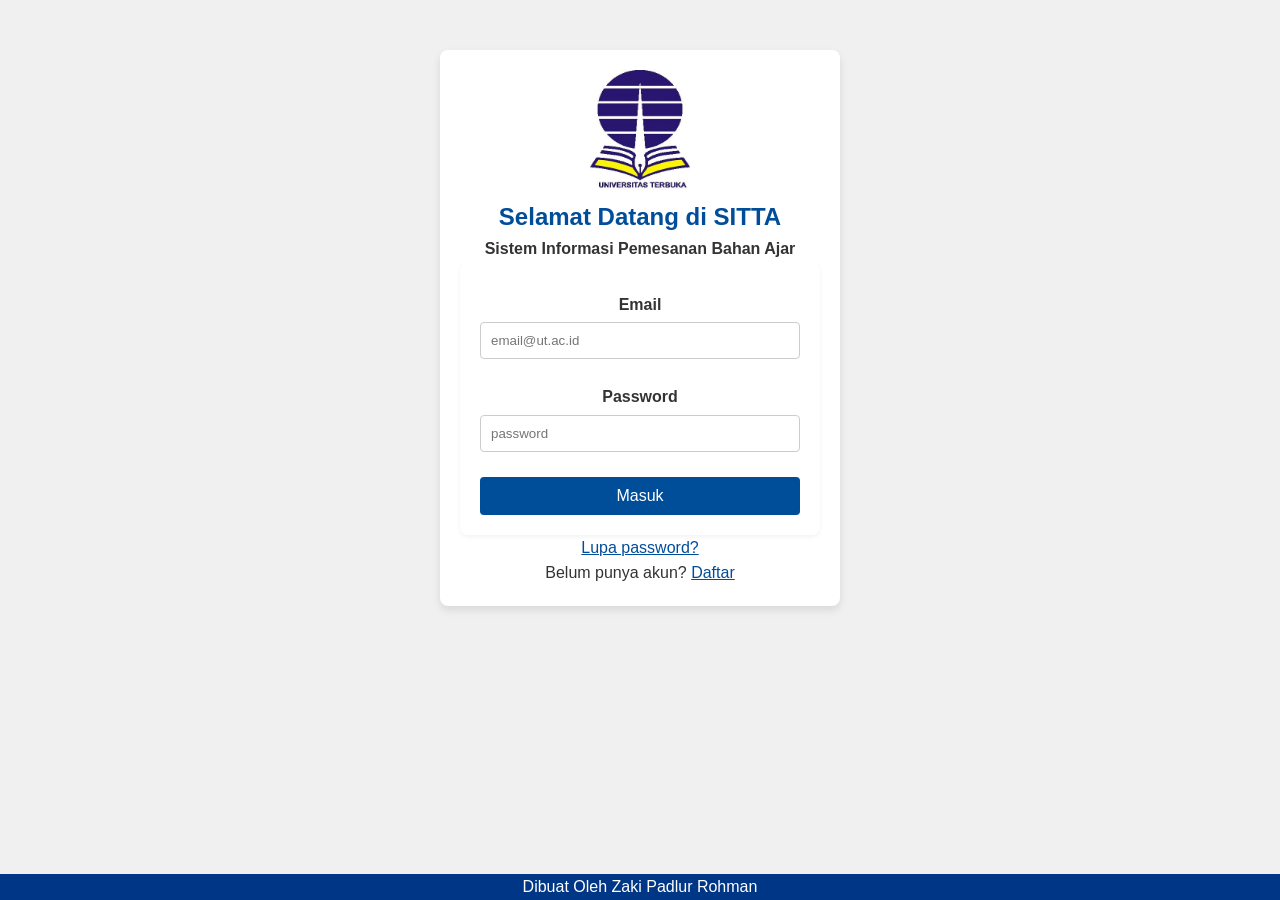
==== stok.html @ 9a6ff754 "first commit" ====
<!DOCTYPE html>
<html lang="id">
<head>
    <meta charset="UTF-8">
    <meta name="viewport" content="width=device-width, initial-scale=1.0">
    <title>Informasi Bahan Ajar - SITTA</title>
    <link rel="stylesheet" href="css/style.css">
</head>
<body>
    <header class="header">
        <h1>Informasi Bahan Ajar</h1>
        <nav>
            <ul class="nav-menu">
                <li><a href="dashboard.html">Beranda</a></li>
                <li><a href="stok.html" class="active">Informasi Bahan Ajar</a></li>
                <li><a href="tracking.html">Tracking Pengiriman</a></li>
                <li><button id="logout-btn" class="logout-button">Keluar</button></li>
            </ul>
        </nav>
    </header>

    <main class="container">
        <h2>Paragaan Data Bahan Ajar</h2>
        <button id="add-stock-btn" class="primary-button">Tambah Stok Baru</button>

        <section id="add-stock-form-section" style="display:none; margin-top: 20px;">
            <h3>Input Bahan Ajar Baru</h3>
            <form id="new-stock-form" class="stock-form">
                <input type="text" id="kodeLokasiNew" placeholder="Kode Lokasi" required>
                <input type="text" id="kodeBarangNew" placeholder="Kode Barang (ASIP4301)" required>
                <input type="text" id="namaBarangNew" placeholder="Nama Barang" required>
                <input type="text" id="jenisBarangNew" placeholder="Jenis Barang (BMP)" required>
                <input type="text" id="edisiNew" placeholder="Edisi" required>
                <input type="number" id="stokNew" placeholder="Stok" required min="1">
                <button type="submit" class="success-button">Simpan Stok</button>
                <button type="button" id="cancel-add-btn" class="secondary-button">Batal</button>
            </form>
        </section>

        <div class="table-container" style="margin-top: 20px;">
            <table>
                <thead>
                    <tr>
                        <th>Cover</th>
                        <th>Kode Lokasi</th>
                        <th>Kode Barang</th>
                        <th>Nama Barang</th>
                        <th>Jenis</th>
                        <th>Edisi</th>
                        <th>Stok</th>
                        <th>Aksi</th>
                    </tr>
                </thead>
                <tbody id="stok-table-body">
                    </tbody>
            </table>
        </div>
    </main>

    <script src="js/data.js"></script>
    <script src="js/script.js"></script>
</body>
</html>
---- css/style.css ----
/* style.css - External CSS */

:root {
    --primary-color: hsl(210, 100%, 30%); 
    --secondary-color: #f0f0f0;
    --text-color: #333;
    --success-color: #4CAF50;
    --error-color: #f44336;
}

* {
    box-sizing: border-box;
    margin: 0;
    padding: 0;
}

body {
    font-family: Arial, sans-serif;
    line-height: 1.6;
    color: var(--text-color);
    background-color: var(--secondary-color);
}
.login-container {
    max-width: 400px;
    margin: 50px auto;
    padding: 20px;
    box-shadow: 0 4px 8px rgba(0,0,0,0.1);
    border-radius: 8px;
    text-align: center;
    background-color: #fff;
}
.login-container h2 {
    color: #004d99; 
}

.container {
    padding: 20px;
    max-width: 1200px;
    margin: 0 auto;
}

/* --- Header & Navigation --- */
.header {
    background-color: var(--primary-color);
    color: white;
    padding: 15px 20px;
    display: flex;
    justify-content: space-between;
    align-items: center;
}

.header h1 {
    font-size: 1.5em;
}

.nav-menu {
    list-style: none;
    display: flex;
}

.nav-menu li {
    margin-left: 20px;
}

.nav-menu a, .dropbtn, .logout-button {
    color: white;
    text-decoration: none;
    padding: 10px 15px;
    border-radius: 4px;
    transition: background-color 0.3s;
    background: transparent;
    border: none;
    cursor: pointer;
    font-size: 1em;
}

.nav-menu a:hover, .nav-menu .active, .dropbtn:hover, .logout-button:hover {
    background-color: rgba(255, 255, 255, 0.2);
}

.footer {
  position: fixed;
  left: 0;
  bottom: 0;
  width: 100%;
  background-color: rgb(0, 54, 134);
  color: white;
  text-align: center;
}

/* Dropdown */
.dropdown {
    position: relative;
    display: inline-block;
}

.dropdown-content {
    display: none;
    position: absolute;
    background-color: #f9f9f9;
    min-width: 200px;
    box-shadow: 0px 8px 16px 0px rgba(0,0,0,0.2);
    z-index: 1;
    right: 0;
}

.dropdown-content a {
    color: var(--text-color);
    padding: 12px 16px;
    text-decoration: none;
    display: block;
    text-align: left;
}

.dropdown-content a:hover {
    background-color: #ddd;
}

.dropdown:hover .dropdown-content {
    display: block;
}

/* --- Forms & Buttons --- */
form {
    background-color: white;
    padding: 20px;
    border-radius: 8px;
    box-shadow: 0 2px 4px rgba(0,0,0,0.05);
}

label {
    display: block;
    margin-top: 10px;
    font-weight: bold;
}

input[type="text"], input[type="email"], input[type="password"], input[type="number"] {
    width: 100%;
    padding: 10px;
    margin-top: 5px;
    margin-bottom: 15px;
    border: 1px solid #ccc;
    border-radius: 4px;
}

button {
    padding: 10px 15px;
    border: none;
    border-radius: 4px;
    cursor: pointer;
    font-size: 1em;
    transition: background-color 0.3s;
}

#login-button, .primary-button {
    background-color: var(--primary-color);
    color: white;
    width: 100%;
    margin-top: 10px;
}

#login-button:hover, .primary-button:hover {
    background-color: #003366;
}

.success-button {
    background-color: var(--success-color);
    color: white;
    margin-right: 10px;
}
.secondary-button {
    background-color: #ccc;
    color: var(--text-color);
}

.link-button {
    background: none;
    border: none;
    color: var(--primary-color);
    text-decoration: underline;
    padding: 0;
}

/* --- Tombol Hapus --- */
.delete-button {
    background-color: var(--error-color); /* Merah */
    color: white;
    padding: 8px 12px;
    font-size: 0.9em;
}

.delete-button:hover {
    background-color: #d32f2f;
}

/* --- Modal/Pop-up --- */
.modal {
    display: none; 
    position: fixed; 
    z-index: 10;
    left: 0;
    top: 0;
    width: 100%; 
    height: 100%; 
    overflow: auto; 
    background-color: rgba(0,0,0,0.4); 
}

.modal-content {
    background-color: #fefefe;
    margin: 15% auto; 
    padding: 20px;
    border: 1px solid #888;
    width: 80%;
    max-width: 500px;
    border-radius: 8px;
    position: relative;
    box-shadow: 0 5px 15px rgba(0,0,0,0.3);
}

.close-btn {
    color: #aaa;
    float: right;
    font-size: 28px;
    font-weight: bold;
}

.close-btn:hover,
.close-btn:focus {
    color: #000;
    text-decoration: none;
    cursor: pointer;
}

/* --- Dashboard Specific --- */
.greeting {
    margin-bottom: 20px;
    padding: 20px;
    background-color: white;
    border-radius: 8px;
    box-shadow: 0 2px 4px rgba(0,0,0,0.05);
}

.quick-links {
    margin-top: 30px;
}
.link-grid {
    display: grid;
    grid-template-columns: repeat(auto-fit, minmax(200px, 1fr));
    gap: 20px;
    margin-top: 15px;
}
.card-link {
    display: block;
    padding: 20px;
    background-color: var(--primary-color);
    color: white;
    text-align: center;
    border-radius: 8px;
    text-decoration: none;
    font-weight: bold;
    transition: background-color 0.3s, transform 0.2s;
}
.card-link:hover {
    background-color: #003366;
    transform: translateY(-5px);
}

/* --- Tracking Specific --- */
.tracking-input, .tracking-result {
    margin-top: 20px;
    padding: 20px;
    background-color: white;
    border-radius: 8px;
    box-shadow: 0 2px 4px rgba(0,0,0,0.05);
}

.summary-box {
    background-color: #e6f0ff; 
    padding: 15px;
    border-radius: 6px;
    border-left: 5px solid var(--primary-color);
    margin-bottom: 20px;
}

.status-badge {
    padding: 5px 10px;
    border-radius: 4px;
    color: white;
    font-weight: bold;
    background-color: orange; /* Default */
}
.status-badge.Dikirim {
    background-color: var(--success-color);
}
.status-badge.Perjalanan {
    background-color: orange;
}
/* Anda bisa tambahkan status lainnya */

.detail-grid {
    display: grid;
    grid-template-columns: 1fr 1fr;
    gap: 10px;
}

.timeline {
    list-style: none;
    padding: 0;
    position: relative;
    margin-left: 20px;
}

.timeline::before {
    content: '';
    position: absolute;
    top: 0;
    bottom: 0;
    left: 0;
    width: 2px;
    background: #ccc;
}

.timeline li {
    position: relative;
    margin-bottom: 20px;
    padding-left: 20px;
}

.timeline li::before {
    content: '';
    position: absolute;
    left: -8px;
    top: 5px;
    width: 16px;
    height: 16px;
    border-radius: 50%;
    background-color: var(--primary-color);
    border: 3px solid white;
}

.timeline li:first-child::before {
    background-color: var(--success-color); /* Status terbaru */
}


/* --- Stok Specific --- */
.table-container {
    overflow-x: auto;
}

table {
    width: 100%;
    border-collapse: collapse;
    margin-top: 15px;
    background-color: white;
}

th, td {
    padding: 12px 15px;
    text-align: left;
    border-bottom: 1px solid #ddd;
}

th {
    background-color: var(--primary-color);
    color: white;
    text-transform: uppercase;
    font-size: 0.9em;
}

tr:hover {
    background-color: #f5f5f5;
}

td img {
    max-width: 50px; 
    height: auto;
    border-radius: 4px;
    border: 1px solid #eee;
}

.stock-form input {
    margin-bottom: 10px;
}

/* Media Query untuk Responsif Sederhana */
@media (max-width: 768px) {
    .header {
        flex-direction: column;
        text-align: center;
    }
    .nav-menu {
        flex-direction: column;
        width: 100%;
        margin-top: 10px;
    }
    .nav-menu li {
        margin: 5px 0;
    }
    .detail-grid {
        grid-template-columns: 1fr;
    }
}
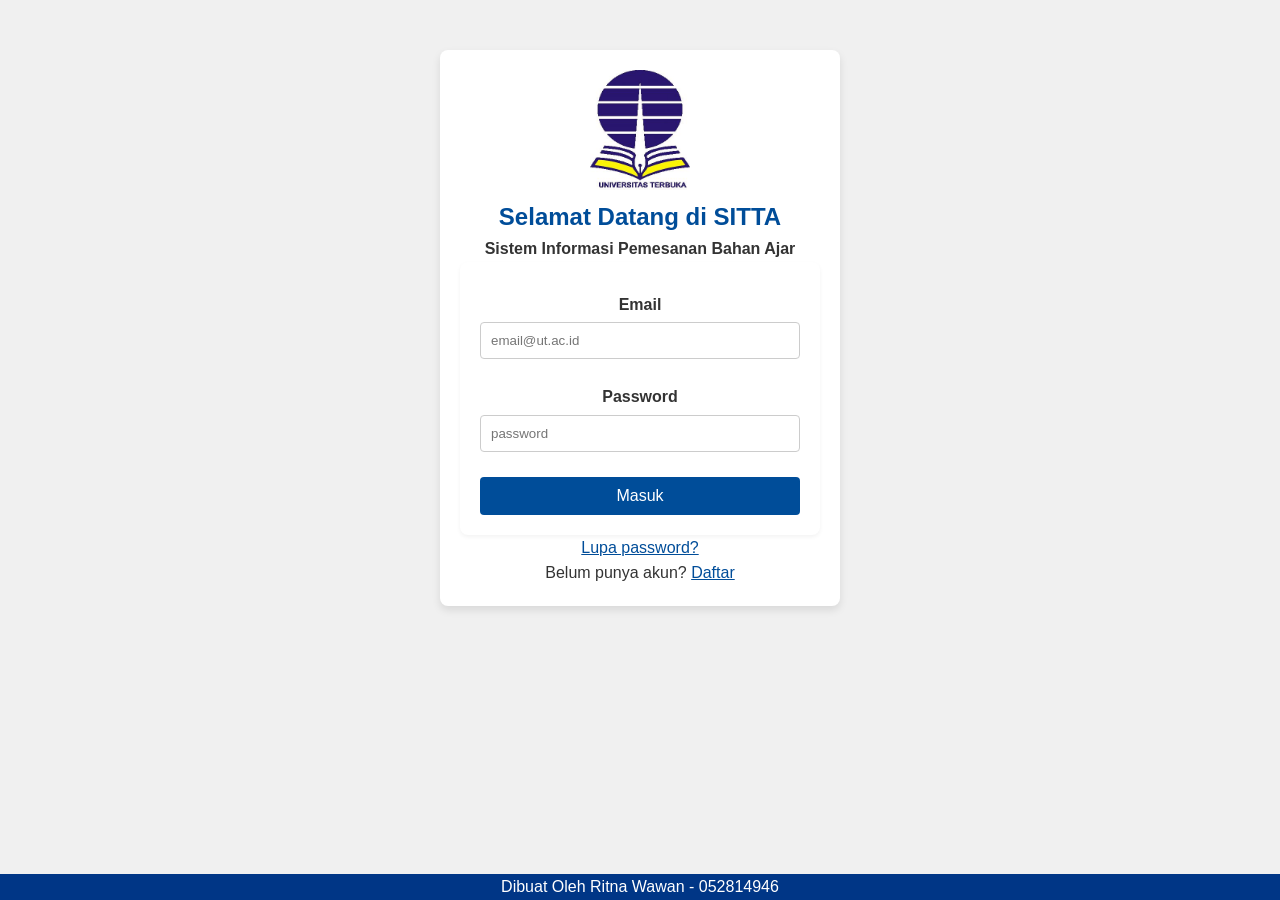
==== commit 13809d5a: "Add dropdown menu for report options in stok.html" ====
--- a/stok.html
+++ b/stok.html
@@ -14,6 +14,14 @@
                 <li><a href="dashboard.html">Beranda</a></li>
                 <li><a href="stok.html" class="active">Informasi Bahan Ajar</a></li>
                 <li><a href="tracking.html">Tracking Pengiriman</a></li>
+                <li class="dropdown">
+                    <button class="dropbtn">Laporan ▼</button>
+                    <div class="dropdown-content">
+                        <a href="#monitoring">Monitoring Progress DO Bahan Ajar</a>
+                        <a href="#rekap">Rekap Bahan Ajar</a>
+                        <a href="#histori">Histori Transaksi Bahan Ajar</a>
+                    </div>
+                </li>
                 <li><button id="logout-btn" class="logout-button">Keluar</button></li>
             </ul>
         </nav>
@@ -60,4 +68,4 @@
     <script src="js/data.js"></script>
     <script src="js/script.js"></script>
 </body>
-</html>+</html>
